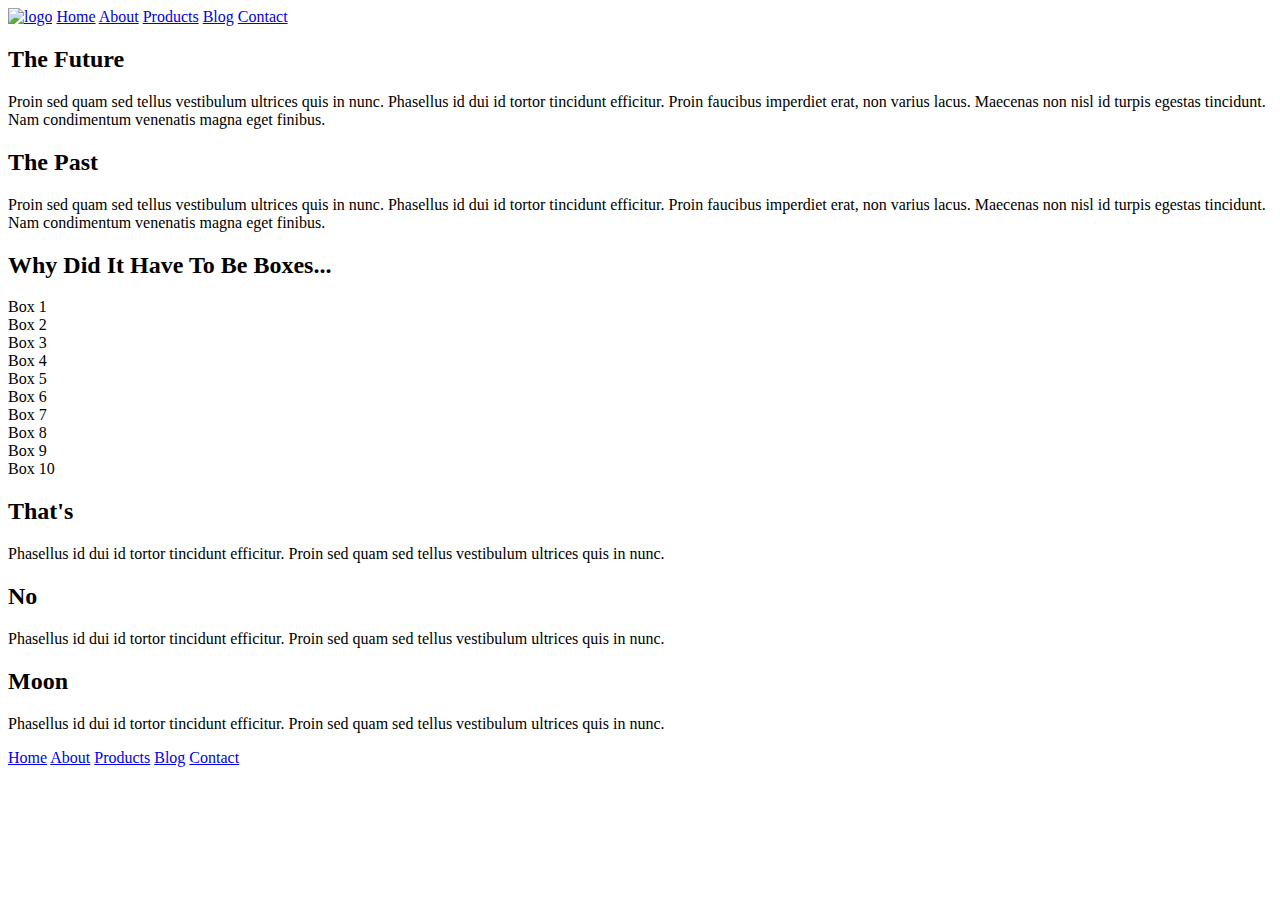
==== index.html @ 46934797 "header and navbar created" ====
<!doctype html>

<html lang="en">
<head>
  <meta charset="utf-8">

  <title>Sprint Challenge - Home</title>

  <link href="https://fonts.googleapis.com/css?family=Roboto|Rubik" rel="stylesheet">
  <link rel="stylesheet" href="css/index.css">

</head>

<body>
    <div class="container">
        <header>
          <nav>
            <a href="index.html"><img src="img/lambda-black.png" alt="logo"></a>
            <a class="nav-links" href="index.html">Home</a>
            <a class="nav-links" href="#">About</a>
            <a class="nav-links" href="#">Products</a>
            <a class="nav-links" href="#">Blog</a>
            <a class="nav-links" href="#">Contact</a>
          </nav>
        </header>

        <section class="top-content">
            <div class="text-container">
                <h2>The Future</h2>
                <p>Proin sed quam sed tellus vestibulum ultrices quis in nunc. Phasellus id dui id tortor tincidunt efficitur. Proin faucibus imperdiet erat, non varius lacus. Maecenas non nisl id turpis egestas tincidunt. Nam condimentum venenatis magna eget finibus.</p>
            </div>
            <div class="text-container">
                <h2>The Past</h2>
                <p>Proin sed quam sed tellus vestibulum ultrices quis in nunc. Phasellus id dui id tortor tincidunt efficitur. Proin faucibus imperdiet erat, non varius lacus. Maecenas non nisl id turpis egestas tincidunt. Nam condimentum venenatis magna eget finibus.</p>
            </div>
        </section>

        <section class="middle-content">

            <h2>Why Did It Have To Be Boxes...</h2>

            <div class="boxes">
                <div class="box">Box 1</div>
                <div class="box">Box 2</div>
                <div class="box">Box 3</div>
                <div class="box">Box 4</div>
                <div class="box">Box 5</div>
                <div class="box">Box 6</div>
                <div class="box">Box 7</div>
                <div class="box">Box 8</div>
                <div class="box">Box 9</div>
                <div class="box">Box 10</div>
            </div>

        </section>

        <section class="bottom-content">

            <div class="text-container">
                <h2>That's</h2>
                <p>Phasellus id dui id tortor tincidunt efficitur. Proin sed quam sed tellus vestibulum ultrices quis in nunc.</p>
            </div>
            <div class="text-container">
                <h2>No</h2>
                <p>Phasellus id dui id tortor tincidunt efficitur. Proin sed quam sed tellus vestibulum ultrices quis in nunc.</p>
            </div>
            <div class="text-container">
                <h2>Moon</h2>
                <p>Phasellus id dui id tortor tincidunt efficitur. Proin sed quam sed tellus vestibulum ultrices quis in nunc.</p>
            </div>

        </section>

        <footer>
            <nav>
                <a href="#">Home</a>
                <a href="#">About</a>
                <a href="#">Products</a>
                <a href="#">Blog</a>
                <a href="#">Contact</a>
            </nav>
        </footer>
    </div><!-- container -->
</body>
</html>
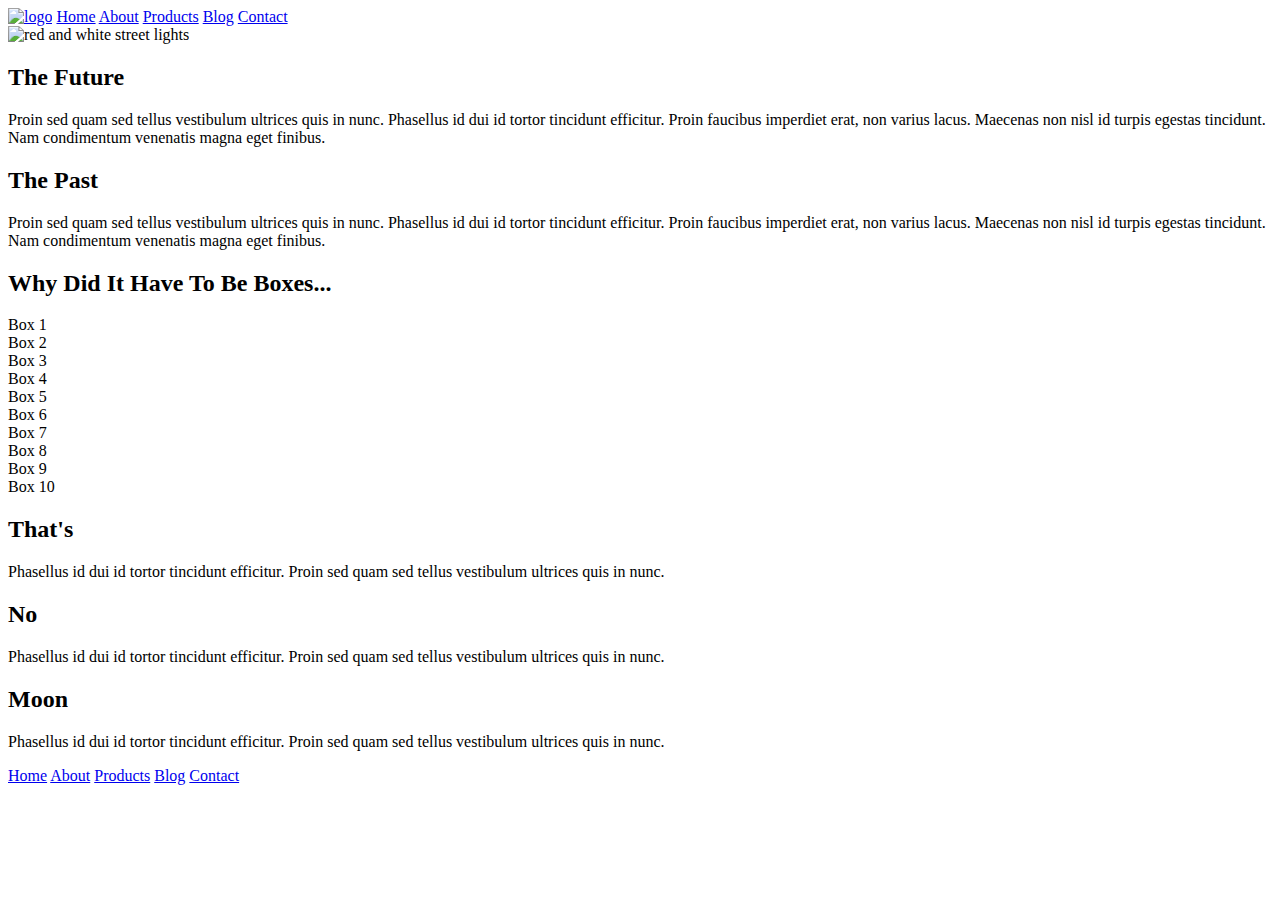
==== commit 92c3f2a6: "added header img" ====
--- a/index.html
+++ b/index.html
@@ -23,6 +23,10 @@
             <a class="nav-links" href="#">Contact</a>
           </nav>
         </header>
+
+        <section class="header-img">
+          <img src="img/jumbo.jpg" alt="red and white street lights">
+        </section>
 
         <section class="top-content">
             <div class="text-container">
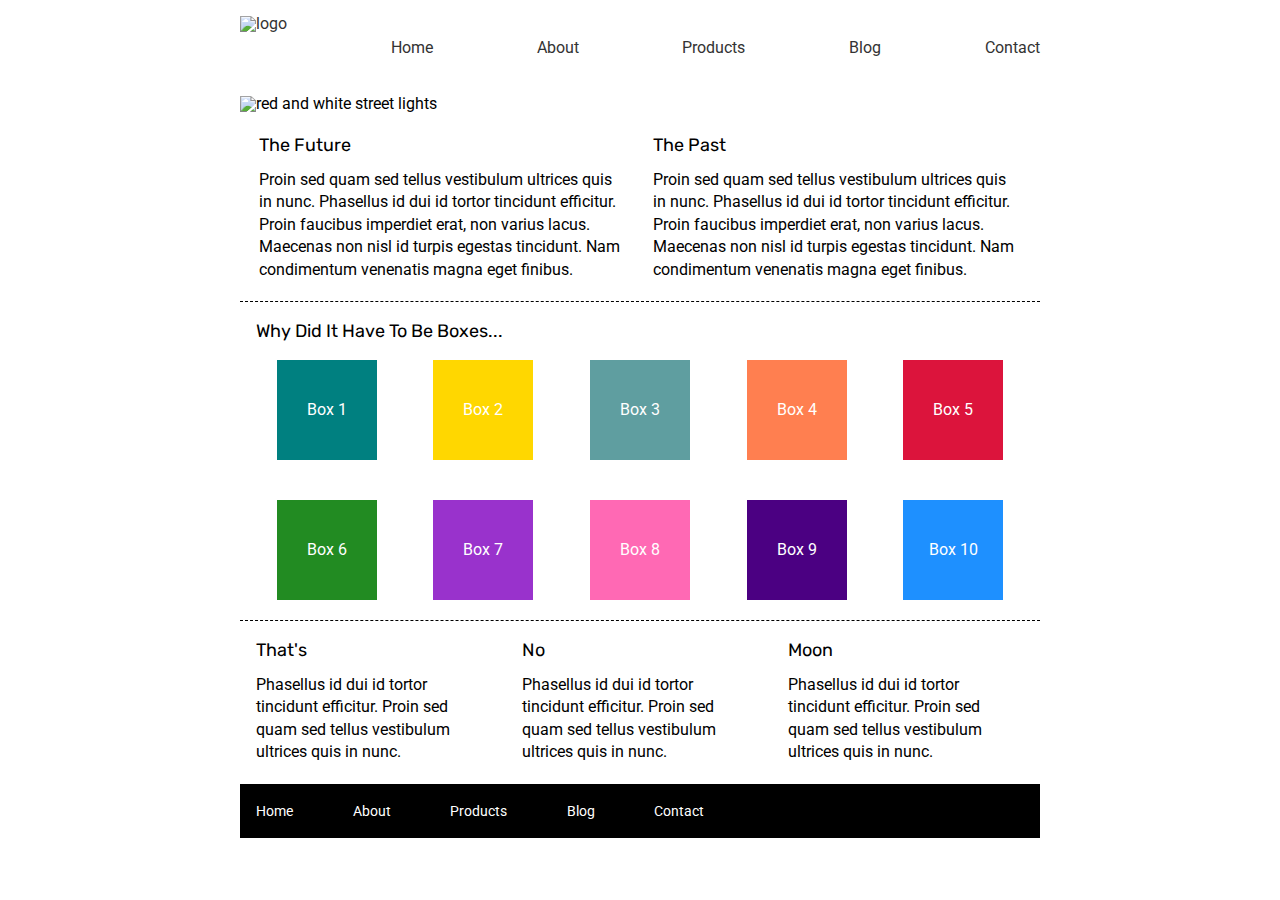
==== commit 74f45032: "copied over navbar from index.html" ====
--- a/index.html
+++ b/index.html
@@ -17,7 +17,7 @@
           <nav>
             <a href="index.html"><img src="img/lambda-black.png" alt="logo"></a>
             <a class="nav-links" href="index.html">Home</a>
-            <a class="nav-links" href="#">About</a>
+            <a class="nav-links" href="about.html">About</a>
             <a class="nav-links" href="#">Products</a>
             <a class="nav-links" href="#">Blog</a>
             <a class="nav-links" href="#">Contact</a>
@@ -44,16 +44,16 @@
             <h2>Why Did It Have To Be Boxes...</h2>
 
             <div class="boxes">
-                <div class="box">Box 1</div>
-                <div class="box">Box 2</div>
-                <div class="box">Box 3</div>
-                <div class="box">Box 4</div>
-                <div class="box">Box 5</div>
-                <div class="box">Box 6</div>
-                <div class="box">Box 7</div>
-                <div class="box">Box 8</div>
-                <div class="box">Box 9</div>
-                <div class="box">Box 10</div>
+                <div class="box box-1">Box 1</div>
+                <div class="box box-2">Box 2</div>
+                <div class="box box-3">Box 3</div>
+                <div class="box box-4">Box 4</div>
+                <div class="box box-5">Box 5</div>
+                <div class="box box-6">Box 6</div>
+                <div class="box box-7">Box 7</div>
+                <div class="box box-8">Box 8</div>
+                <div class="box box-9">Box 9</div>
+                <div class="box box-10">Box 10</div>
             </div>
 
         </section>
--- a/css/index.css
+++ b/css/index.css
@@ -0,0 +1,205 @@
+/* http://meyerweb.com/eric/tools/css/reset/
+   v2.0 | 20110126
+   License: none (public domain)
+*/
+
+html, body, div, span, applet, object, iframe,
+h1, h2, h3, h4, h5, h6, p, blockquote, pre,
+a, abbr, acronym, address, big, cite, code,
+del, dfn, em, img, ins, kbd, q, s, samp,
+small, strike, strong, sub, sup, tt, var,
+b, u, i, center,
+dl, dt, dd, ol, ul, li,
+fieldset, form, label, legend,
+table, caption, tbody, tfoot, thead, tr, th, td,
+article, aside, canvas, details, embed,
+figure, figcaption, footer, header, hgroup,
+menu, nav, output, ruby, section, summary,
+time, mark, audio, video {
+	margin: 0;
+	padding: 0;
+	border: 0;
+	font-size: 100%;
+	font: inherit;
+	vertical-align: baseline;
+}
+/* HTML5 display-role reset for older browsers */
+article, aside, details, figcaption, figure,
+footer, header, hgroup, menu, nav, section {
+	display: block;
+}
+body {
+	line-height: 1;
+}
+ol, ul {
+	list-style: none;
+}
+blockquote, q {
+	quotes: none;
+}
+blockquote:before, blockquote:after,
+q:before, q:after {
+	content: '';
+	content: none;
+}
+table {
+	border-collapse: collapse;
+	border-spacing: 0;
+}
+
+* {
+    box-sizing: border-box;
+}
+
+html, body {
+    height: 100%;
+    font-family: 'Roboto', sans-serif;
+}
+
+h1, h2, h3, h4, h5 {
+    font-size: 18px;
+    margin-bottom: 15px;
+    font-family: 'Rubik', sans-serif;
+}
+
+p {
+    line-height: 1.4;
+}
+
+.container {
+    width: 800px;
+    margin: 0 auto;
+}
+
+header nav {
+	display: flex;
+	justify-content: space-between;
+	padding: 2% 0 5% 0;
+}
+
+header nav a {
+	text-decoration: none;
+	color: #333;
+}
+
+header nav a:hover {
+	color: crimson;
+	transition: 0.5s;
+}
+
+header nav .nav-links {
+	padding-top: 3%;
+}
+
+.top-content {
+    display: flex;
+    flex-wrap: wrap;
+    justify-content: space-evenly;
+    margin-bottom: 20px;
+    border-bottom: 1px dashed black;
+}
+
+.top-content .text-container {
+    width: 48%;
+    padding: 3% 1% 20px 1%;
+}
+
+.middle-content {
+    margin-bottom: 20px;
+    border-bottom: 1px dashed black;
+}
+
+.middle-content h2 {
+    padding: 0 2%;
+    margin-bottom: 0;
+}
+
+.middle-content .boxes {
+    display: flex;
+    flex-wrap: wrap;
+    justify-content: space-evenly;
+}
+
+.middle-content .boxes .box {
+    width: 12.5%;
+    height: 100px;
+    background: black;
+    margin: 20px 2.5%;
+    color: white;
+    display: flex;
+    align-items: center;
+    justify-content: center;
+}
+
+.middle-content .boxes .box-1 {
+	background-color: teal;
+}
+
+.middle-content .boxes .box-2 {
+	background-color: gold;
+}
+
+.middle-content .boxes .box-3 {
+	background-color: cadetblue;
+}
+
+.middle-content .boxes .box-4 {
+	background-color: coral;
+}
+
+.middle-content .boxes .box-5 {
+	background-color: crimson;
+}
+
+.middle-content .boxes .box-6 {
+	background-color: forestgreen;
+}
+
+.middle-content .boxes .box-7 {
+	background-color: darkorchid;
+}
+
+.middle-content .boxes .box-8 {
+	background-color: hotpink;
+}
+
+.middle-content .boxes .box-9 {
+	background-color: indigo;
+}
+
+.middle-content .boxes .box-10 {
+	background-color: dodgerblue;
+}
+
+.bottom-content {
+    display: flex;
+    margin: 0 2% 20px;
+    justify-content: space-around;
+}
+
+.bottom-content .text-container {
+    padding-right: 4%;
+}
+
+.bottom-content .text-container:last-child {
+    padding-right: 0;
+}
+
+footer {
+    width: 100%;
+    background: black;
+}
+
+footer nav {
+    width: 60%;
+    display: flex;
+    justify-content: space-between;
+    align-items: center;
+    padding: 20px 2%;
+    font-size: 14px;
+}
+
+footer nav a {
+    color: white;
+    text-decoration: none;
+}
